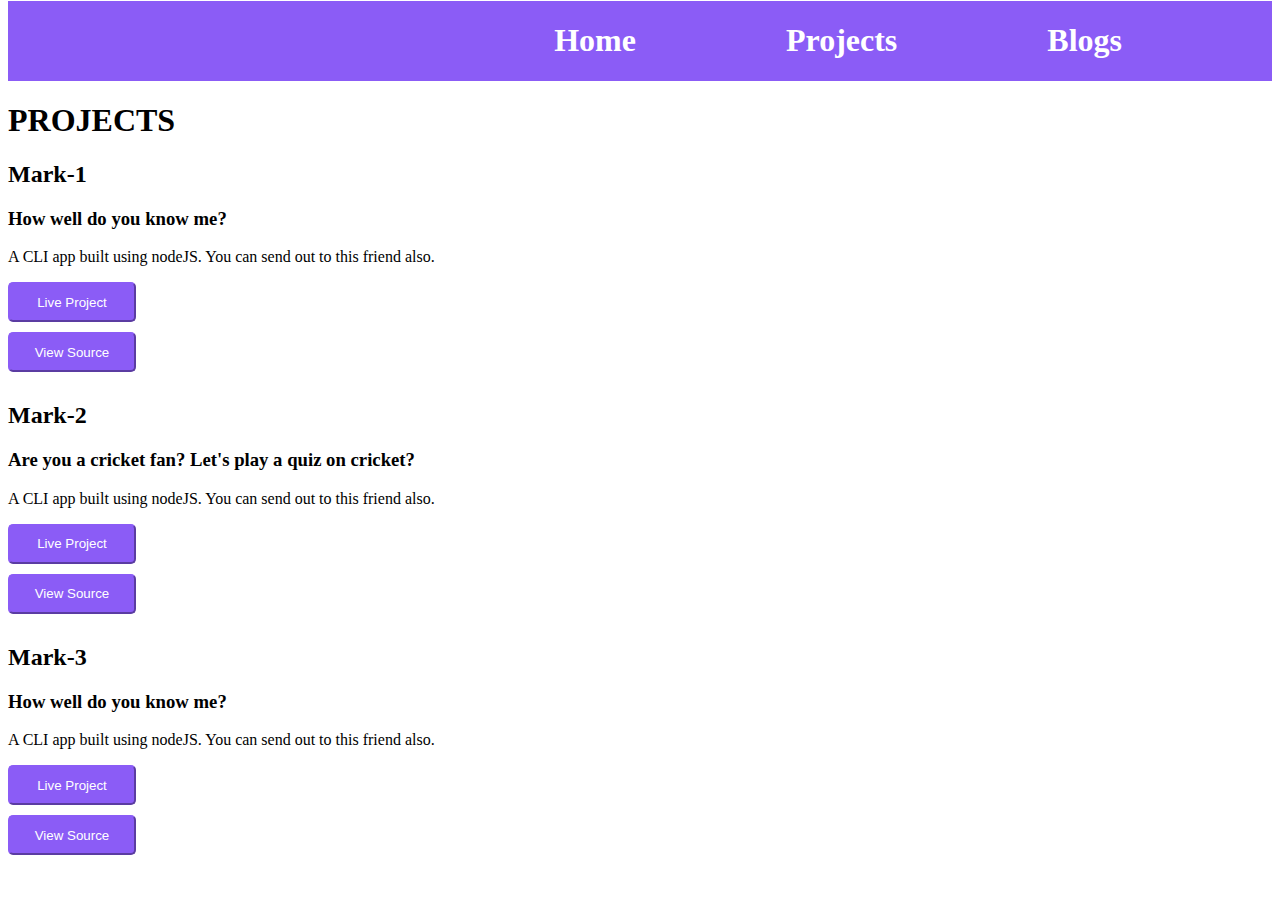
==== Portfolio/project.html @ 140282b6 "final commit" ====
<!DOCTYPE html>
<html lang="en">
<head>
    <meta charset="UTF-8">
    <meta http-equiv="X-UA-Compatible" content="IE=edge">
    <meta name="viewport" content="width=device-width, initial-scale=1.0">
    <title>Projects</title>
    <link rel = "stylesheet" href = "./style.css" /> 
</head>
<body>
    <div class = "header">
        <a href = "./index.html"><h1>Home</h1></a>
         <a href = "./project.html"><h1>Projects</h1></a>
       <a href = "./blog.html"><h1>Blogs</h1></a>
     </div>
     <h1>PROJECTS</h1>
     <div>
        <h2>Mark-1</h2>
        <h3>How well do you know me?</h3>
        <p>A CLI app built using nodeJS. You can send out to this friend also.</p>
        <div><button>Live Project</button></div>
        <button>View Source</button>
     </div>
     <div>
        <h2>Mark-2</h2>
        <h3>Are you a cricket fan? Let's play a quiz on cricket?</h3>
        <p>A CLI app built using nodeJS. You can send out to this friend also.</p>
        <div><button>Live Project</button></div>
        <button>View Source</button>
     </div>
     <div>
        <h2>Mark-3</h2>
        <h3>How well do you know me?</h3>
        <p>A CLI app built using nodeJS. You can send out to this friend also.</p>
        <div><button>Live Project</button></div>
        <button>View Source</button>
     </div>
</body>
</html>
---- Portfolio/style.css ----
.header{
    display:flex;
    justify-content:end;
    background-color: #8b5cf6;
   color:white;
   margin-top:-7px;
}
.header > a{
    padding-right:150px;
    text-decoration: none;
    color:white
}
img{
    height:15rem;
    margin-left:37%;
    margin-top:50px;

}
span{
    color:#8b5cf6;
  
}
.name{
    padding-left: 34%;
    font-size: 30px;
}
.technology{
  
    background-color: #ede9fe;
}
.technology > h1{
    padding-left: 45%;
   
}
.technology > h1{
    padding-top: 20px;
}
.technology > div{
    padding-bottom: 20px;
    padding-left: 33%;
    font-size: 20px;
}
.projects{
    text-align: center;
  
}
.projects > div{
    font-size: 20px;
    padding-top:-10px;
    padding-bottom:10px;
}
button{
    width:8rem;
    height:2.5rem;
    background-color: #8b5cf6;
    border-color: #8b5cf6;
    color:white
}
.blog{
    text-align: center;
    background-color: #ede9fe;
}
.blog > h1{
    padding-top: 10px;
}

.blog> div{
    font-size: 20px;
    padding-top:-10px;
    padding-bottom:10px;
}
button{
    width:8rem;
    height:2.5rem;
    background-color: #8b5cf6;
    border-color: #8b5cf6;
    border-radius: 5px;
    color:white;
    margin-bottom: 10px;
}
.footer{
    background-color:#8b5cf6;
    text-align: center;
    color:white;
}
.footer > div{
    display:flex;
    justify-content: center;
    
}
.footer > div > div{
    padding-right:30px;
    padding-bottom: 20px;
}
.read{
    box-shadow: rgba(0, 0, 0, 0.35) 0px 5px 15px;
    margin-left:50px;
    margin-right: 50px;
    padding:20px
}
.read > p{
    font-size: 18px;
}
.blog-head{
    text-align: center;
}
.read >a{
     margin-left:43%;
}
.blog-header{
    text-align: center;
    font-size: 40px;
}
.social-handles > a{
    text-decoration: none;
    color:white;
    padding-right:20px;
    font-size: 20px;
    padding-bottom: 10px;
}
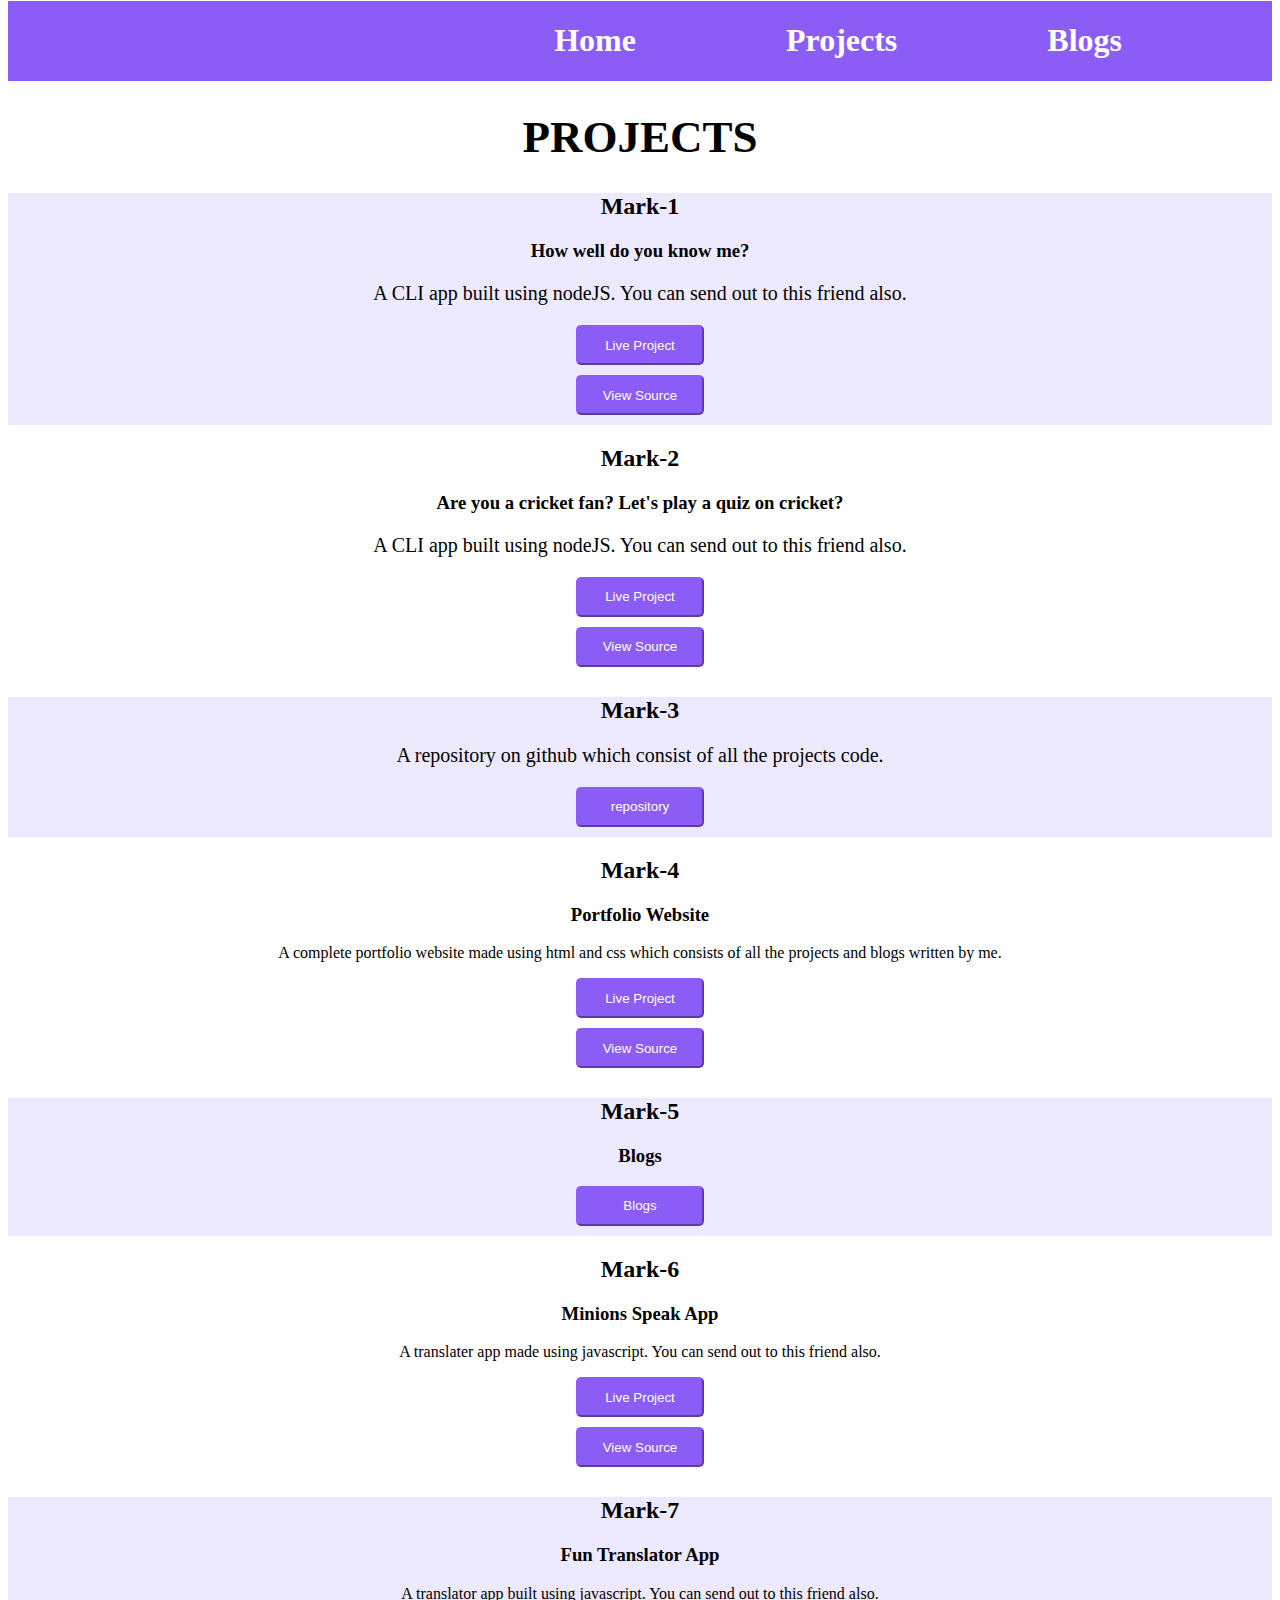
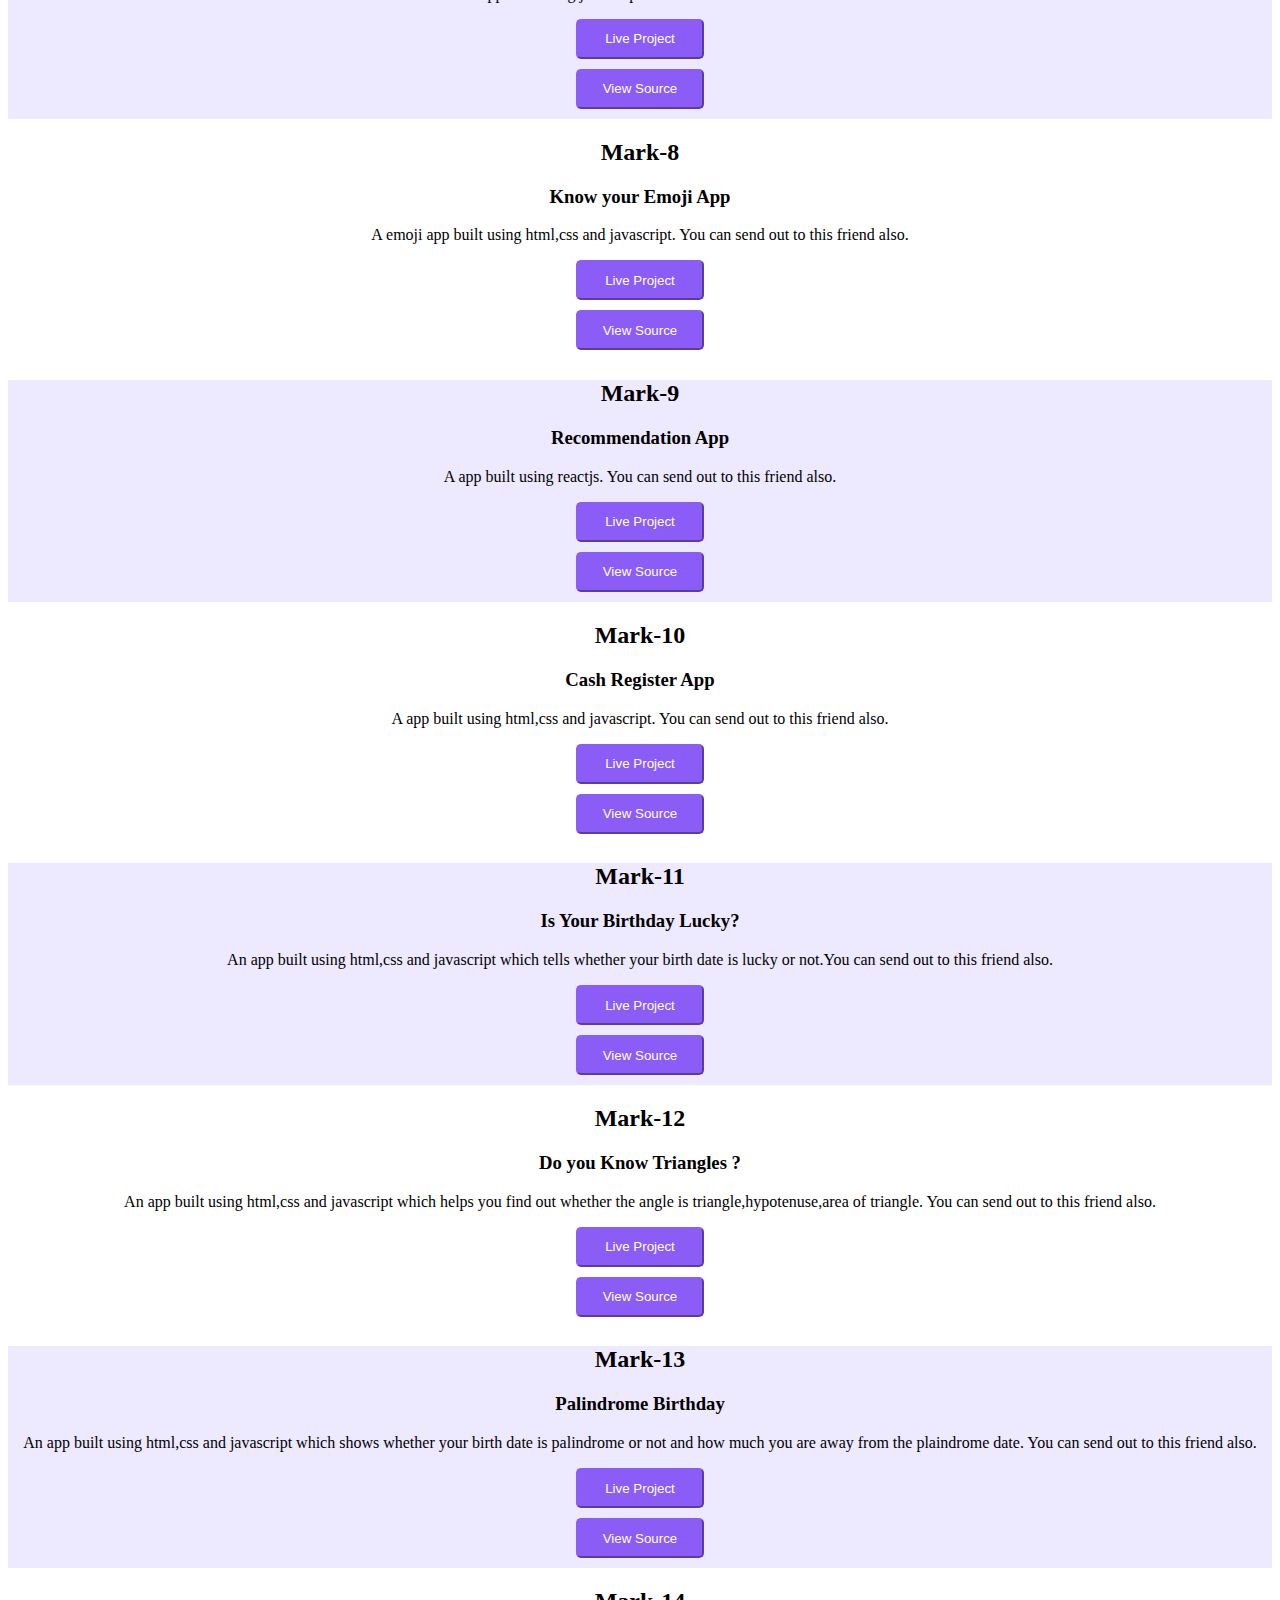
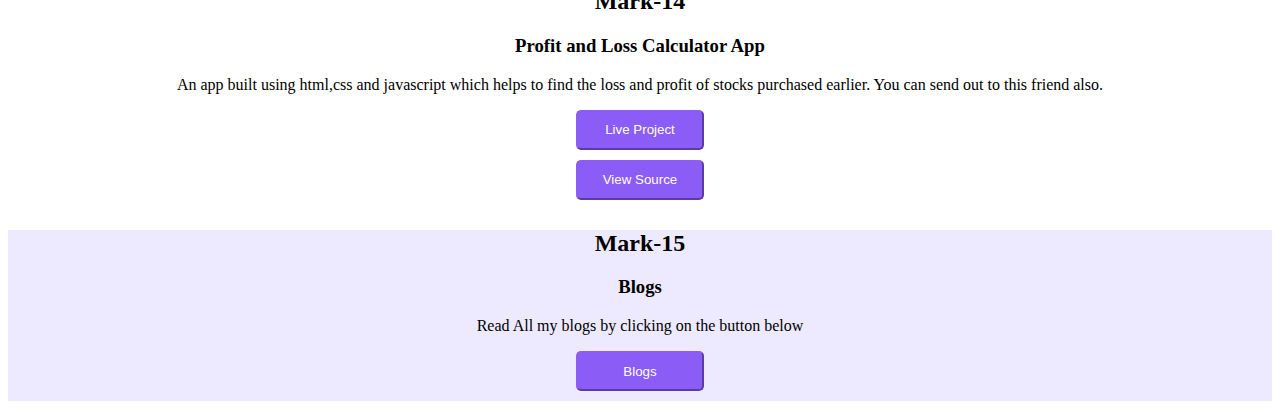
==== commit b913713d: "final commit" ====
--- a/Portfolio/project.html
+++ b/Portfolio/project.html
@@ -13,8 +13,9 @@
          <a href = "./project.html"><h1>Projects</h1></a>
        <a href = "./blog.html"><h1>Blogs</h1></a>
      </div>
-     <h1>PROJECTS</h1>
-     <div>
+     <h1 class = "p">PROJECTS</h1>
+     <div class = "main">
+     <div class = "color">
         <h2>Mark-1</h2>
         <h3>How well do you know me?</h3>
         <p>A CLI app built using nodeJS. You can send out to this friend also.</p>
@@ -28,12 +29,96 @@
         <div><button>Live Project</button></div>
         <button>View Source</button>
      </div>
+     <div class = "color">
+      <h2>Mark-3</h2>
+      <p>A repository on github which consist of all the projects code.</p>
+      <a href = "https://github.com/sanyam80/Level-0"><div><button>repository</button></div></a>
+     </div>
      <div>
-        <h2>Mark-3</h2>
-        <h3>How well do you know me?</h3>
-        <p>A CLI app built using nodeJS. You can send out to this friend also.</p>
-        <div><button>Live Project</button></div>
+     <div>
+        <h2>Mark-4</h2>
+        <h3>Portfolio Website</h3>
+        <p> A complete portfolio website made using html and css which consists of all the projects and blogs written by me.</p>
+        <a href = "port-web-4.netlify.app"><div><button>Live Project</button></div></a>
         <button>View Source</button>
      </div>
+     <div class = "color">
+      <h2>Mark-5</h2>
+      <h3>Blogs</h3>
+      <a href = "./blog.html"><div><button>Blogs</button></div></a>
+     
+   </div>
+   <div>
+      <h2>Mark-6</h2>
+      <h3>Minions Speak App</h3>
+      <p>A translater app made using javascript. You can send out to this friend also.</p>
+     <a href = "https://banana-speak-1.netlify.app/"><div><button>Live Project</button></div></a>
+      <button>View Source</button>
+   </div>
+   <div class = "color">
+      <h2>Mark-7</h2>
+      <h3>Fun Translator App</h3>
+      <p>A translator app built using javascript. You can send out to this friend also.</p>
+      <a href = "https://fun-trans-1.netlify.app/"><div><button>Live Project</button></div></a>
+      <button>View Source</button>
+   </div>
+   <div>
+      <h2>Mark-8</h2>
+      <h3>Know your Emoji App</h3>
+      <p>A emoji app built using html,css and javascript. You can send out to this friend also.</p>
+      <div><button>Live Project</button></div>
+      <button>View Source</button>
+   </div>
+   <div class = "color">
+      <h2>Mark-9</h2>
+      <h3>Recommendation App</h3>
+      <p>A app built using reactjs. You can send out to this friend also.</p>
+      <div><button>Live Project</button></div>
+      <button>View Source</button>
+   </div>
+   <div>
+      <h2>Mark-10</h2>
+      <h3>Cash Register App</h3>
+      <p>A  app built using html,css and javascript. You can send out to this friend also.</p>
+      <div><button>Live Project</button></div>
+      <button>View Source</button>
+   </div>
+   <div class = "color">
+      <h2>Mark-11</h2>
+      <h3>Is Your Birthday Lucky?</h3>
+      <p>An app built using html,css and javascript which tells whether your birth date is lucky or not.You can send out to this friend also.</p>
+      <a href = "https://birthday-lucky-1.netlify.app/"><div><button>Live Project</button></div></a>
+      <button>View Source</button>
+   </div>
+   <div>
+      <h2>Mark-12</h2>
+      <h3>Do you Know Triangles ?</h3>
+      <p>An app built using html,css and javascript which helps you find out whether the angle is triangle,hypotenuse,area of triangle. You can send out to this friend also.</p>
+      <a href = "https://triangle-1.netlify.app/"><div><button>Live Project</button></div></a>
+      <button>View Source</button>
+   </div>
+   <div class = "color">
+      <h2>Mark-13</h2>
+      <h3>Palindrome Birthday </h3>
+      <p>An app built using html,css and javascript which shows whether your birth date is palindrome or not and how much you are away from the plaindrome date. You can send out to this friend also.</p>
+      <a href = "https://birthday-palindrome-1.netlify.app/"><div><button>Live Project</button></div></a>
+      <button>View Source</button>
+   </div>
+   <div>
+      <h2>Mark-14</h2>
+      <h3>Profit and Loss Calculator App</h3>
+      <p>An app built using html,css and javascript which helps to find the loss and profit of stocks purchased earlier. You can send out to this friend also.</p>
+      <a href = "https://profit-loss-1.netlify.app/"><div><button>Live Project</button></div></a>
+      <button>View Source</button>
+   </div>
+   <div class = "color">
+      <h2>Mark-15</h2>
+      <h3>Blogs</h3>
+      <p>Read All my blogs by clicking on the button below</p>
+      <a href = "./blog.html"><div><button>Blogs</button></div></a>
+     
+   </div>
+</div>
+   
 </body>
 </html>--- a/Portfolio/style.css
+++ b/Portfolio/style.css
@@ -117,4 +117,17 @@
     padding-right:20px;
     font-size: 20px;
     padding-bottom: 10px;
+}
+.main{
+    text-align: center;
+}
+.p{
+    text-align: center;
+    font-size: 45px;
+}
+.main > div > p{
+    font-size: 20px;
+}
+.color{
+    background-color:#ede9fe;
 }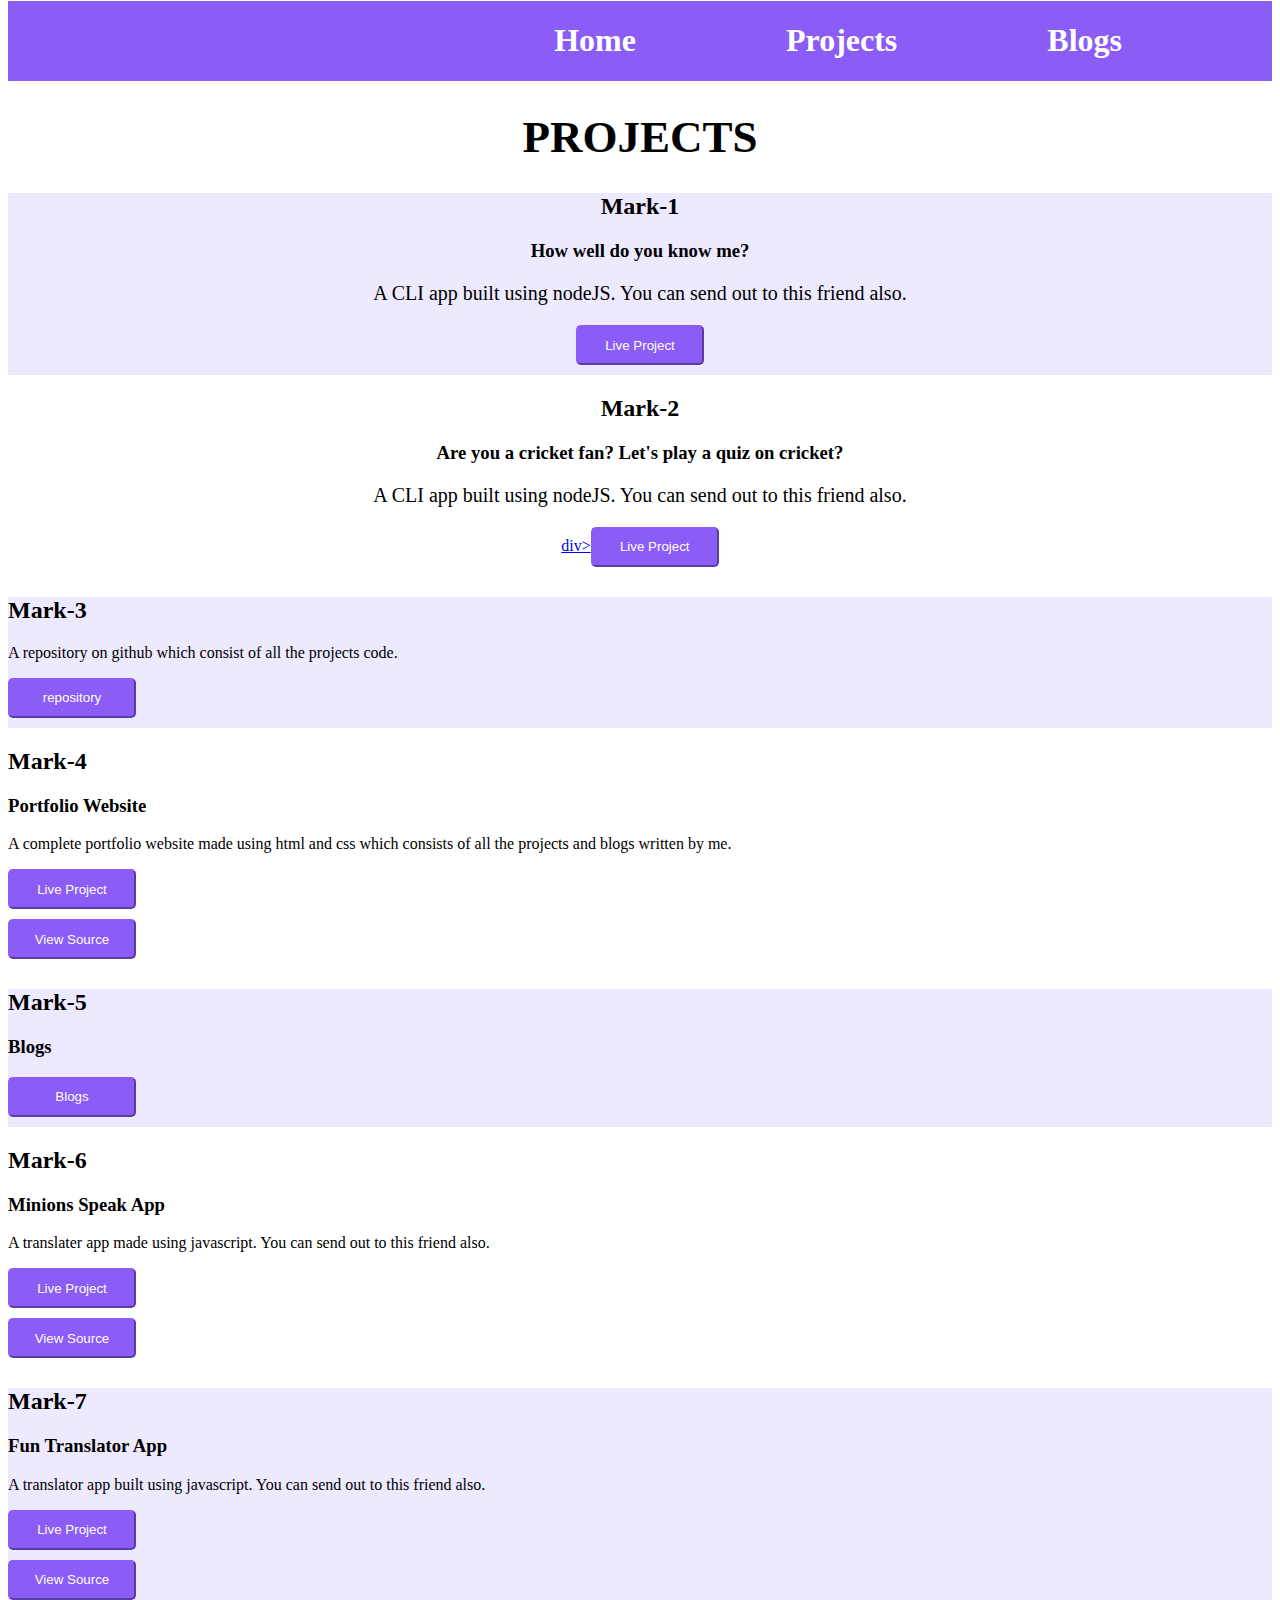
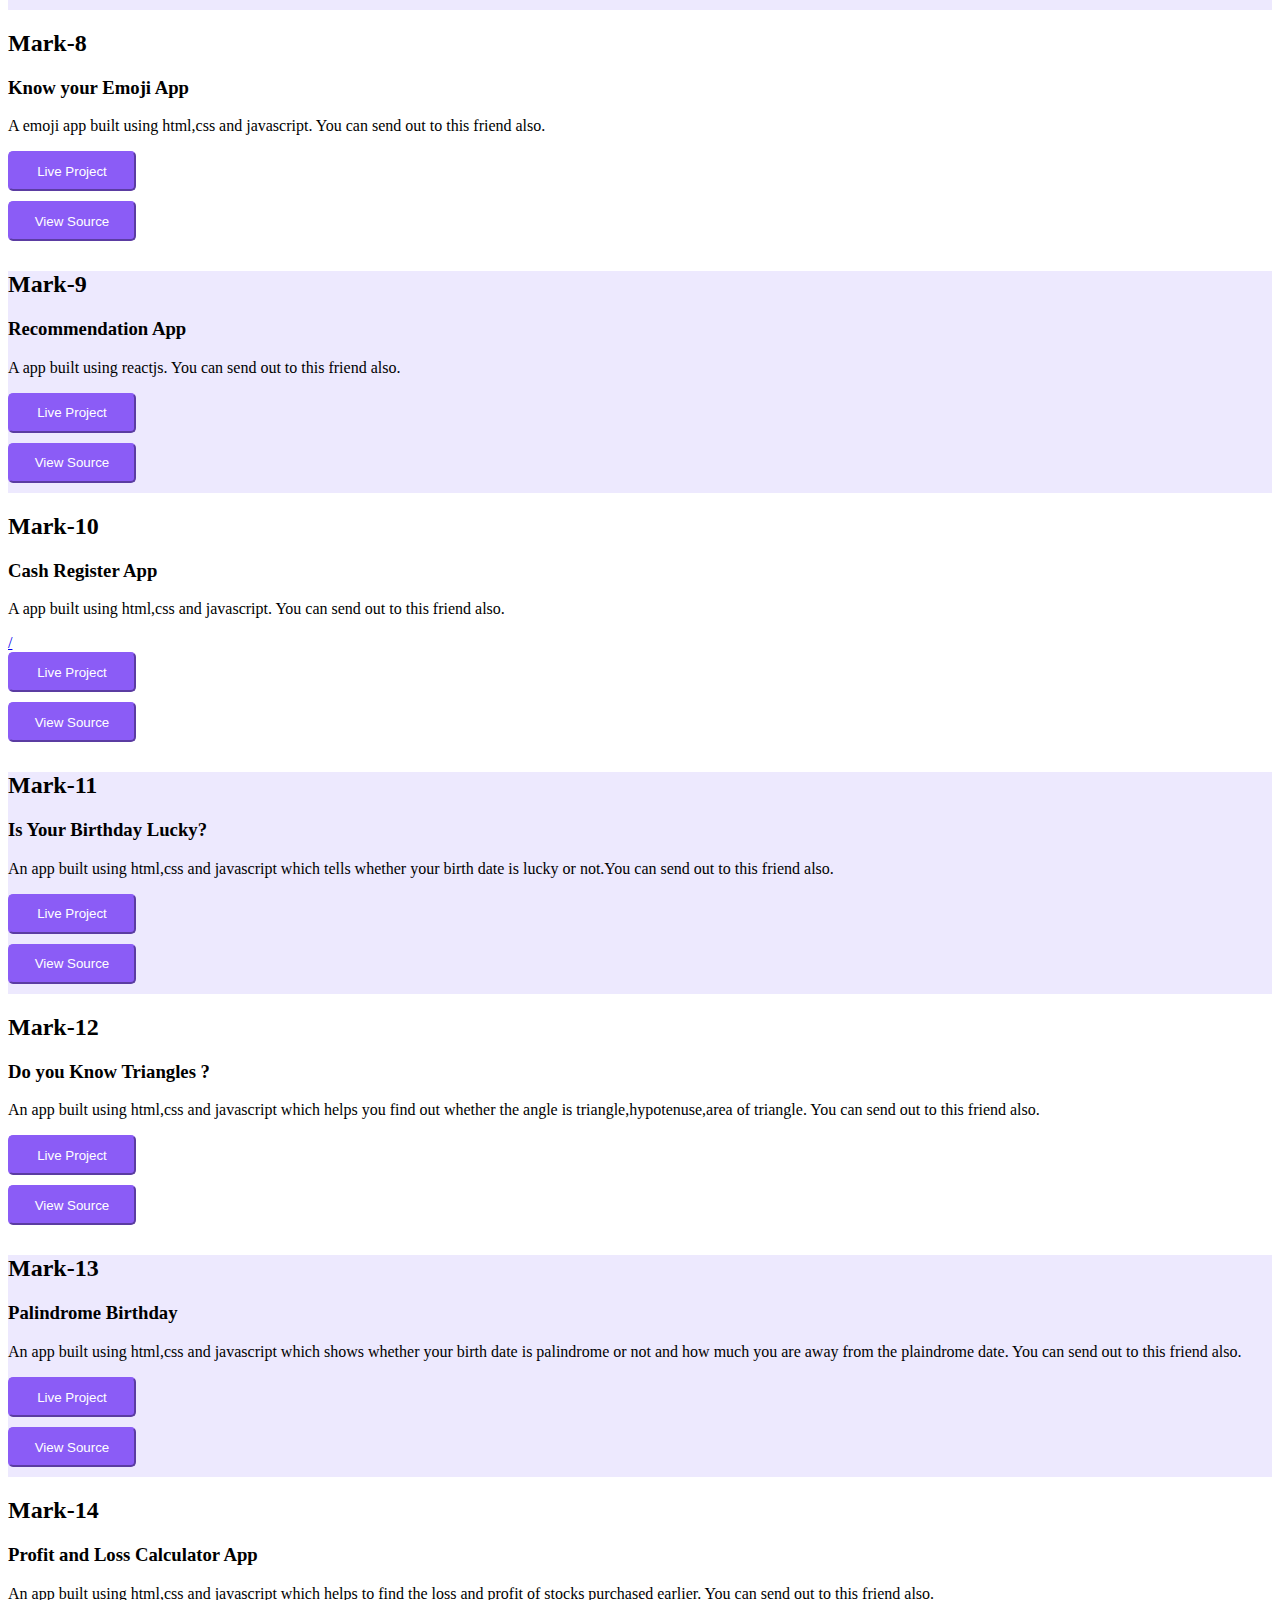
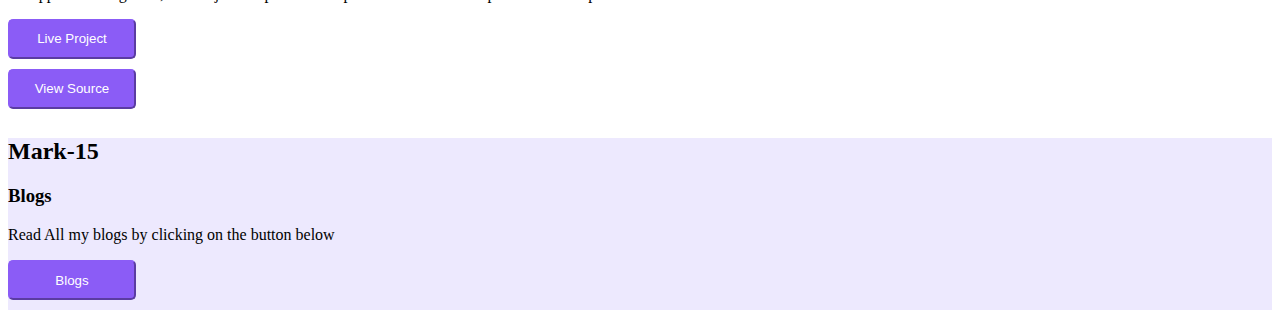
==== commit d19b98fb: "final commit" ====
--- a/Portfolio/project.html
+++ b/Portfolio/project.html
@@ -19,15 +19,15 @@
         <h2>Mark-1</h2>
         <h3>How well do you know me?</h3>
         <p>A CLI app built using nodeJS. You can send out to this friend also.</p>
-        <div><button>Live Project</button></div>
-        <button>View Source</button>
+        <a href = "https://replit.com/@SanyamKangtani/mark1#index.js"><div><button>Live Project</button></div></a>
+     
      </div>
      <div>
         <h2>Mark-2</h2>
         <h3>Are you a cricket fan? Let's play a quiz on cricket?</h3>
         <p>A CLI app built using nodeJS. You can send out to this friend also.</p>
-        <div><button>Live Project</button></div>
-        <button>View Source</button>
+       <a href = "https://replit.com/@SanyamKangtani/mark1#index1.js">div><button>Live Project</button></div></a>
+    
      </div>
      <div class = "color">
       <h2>Mark-3</h2>
@@ -40,7 +40,7 @@
         <h3>Portfolio Website</h3>
         <p> A complete portfolio website made using html and css which consists of all the projects and blogs written by me.</p>
         <a href = "port-web-4.netlify.app"><div><button>Live Project</button></div></a>
-        <button>View Source</button>
+        <a href = "https://github.com/sanyam80/Level-0/tree/main/Portfolio"><button>View Source</button></a>
      </div>
      <div class = "color">
       <h2>Mark-5</h2>
@@ -53,14 +53,14 @@
       <h3>Minions Speak App</h3>
       <p>A translater app made using javascript. You can send out to this friend also.</p>
      <a href = "https://banana-speak-1.netlify.app/"><div><button>Live Project</button></div></a>
-      <button>View Source</button>
+     <a href = "https://github.com/sanyam80/Level-0/tree/main/Banana-speak"><button>View Source</button></a>
    </div>
    <div class = "color">
       <h2>Mark-7</h2>
       <h3>Fun Translator App</h3>
       <p>A translator app built using javascript. You can send out to this friend also.</p>
       <a href = "https://fun-trans-1.netlify.app/"><div><button>Live Project</button></div></a>
-      <button>View Source</button>
+     <a href = "https://github.com/sanyam80/Level-0/tree/main/js-translation-2"><button>View Source</button></a>
    </div>
    <div>
       <h2>Mark-8</h2>
@@ -73,14 +73,14 @@
       <h2>Mark-9</h2>
       <h3>Recommendation App</h3>
       <p>A app built using reactjs. You can send out to this friend also.</p>
-      <div><button>Live Project</button></div>
+     <a href = "https://fabulous-raindrop-450386.netlify.app/"><div><button>Live Project</button></div></a>
       <button>View Source</button>
    </div>
    <div>
       <h2>Mark-10</h2>
       <h3>Cash Register App</h3>
       <p>A  app built using html,css and javascript. You can send out to this friend also.</p>
-      <div><button>Live Project</button></div>
+      <a href = "https://cash-register-app-1.netlify.app">/<div><button>Live Project</button></div></a>
       <button>View Source</button>
    </div>
    <div class = "color">
@@ -88,28 +88,28 @@
       <h3>Is Your Birthday Lucky?</h3>
       <p>An app built using html,css and javascript which tells whether your birth date is lucky or not.You can send out to this friend also.</p>
       <a href = "https://birthday-lucky-1.netlify.app/"><div><button>Live Project</button></div></a>
-      <button>View Source</button>
+      <a href = "https://github.com/sanyam80/Level-0/tree/main/Birthday-Lucky"><button>View Source</button></a>
    </div>
    <div>
       <h2>Mark-12</h2>
       <h3>Do you Know Triangles ?</h3>
       <p>An app built using html,css and javascript which helps you find out whether the angle is triangle,hypotenuse,area of triangle. You can send out to this friend also.</p>
       <a href = "https://triangle-1.netlify.app/"><div><button>Live Project</button></div></a>
-      <button>View Source</button>
+      <a href = "https://github.com/sanyam80/Level-0/tree/main/Triangle"><button>View Source</button></a>
    </div>
    <div class = "color">
       <h2>Mark-13</h2>
       <h3>Palindrome Birthday </h3>
       <p>An app built using html,css and javascript which shows whether your birth date is palindrome or not and how much you are away from the plaindrome date. You can send out to this friend also.</p>
       <a href = "https://birthday-palindrome-1.netlify.app/"><div><button>Live Project</button></div></a>
-      <button>View Source</button>
+      <a href = "https://github.com/sanyam80/Level-0/tree/main/Birthday-Palindrome"><button>View Source</button></a>
    </div>
    <div>
       <h2>Mark-14</h2>
       <h3>Profit and Loss Calculator App</h3>
       <p>An app built using html,css and javascript which helps to find the loss and profit of stocks purchased earlier. You can send out to this friend also.</p>
       <a href = "https://profit-loss-1.netlify.app/"><div><button>Live Project</button></div></a>
-      <button>View Source</button>
+      <a href = "https://github.com/sanyam80/Level-0/tree/main/profit-loss"><button>View Source</button></a>
    </div>
    <div class = "color">
       <h2>Mark-15</h2>
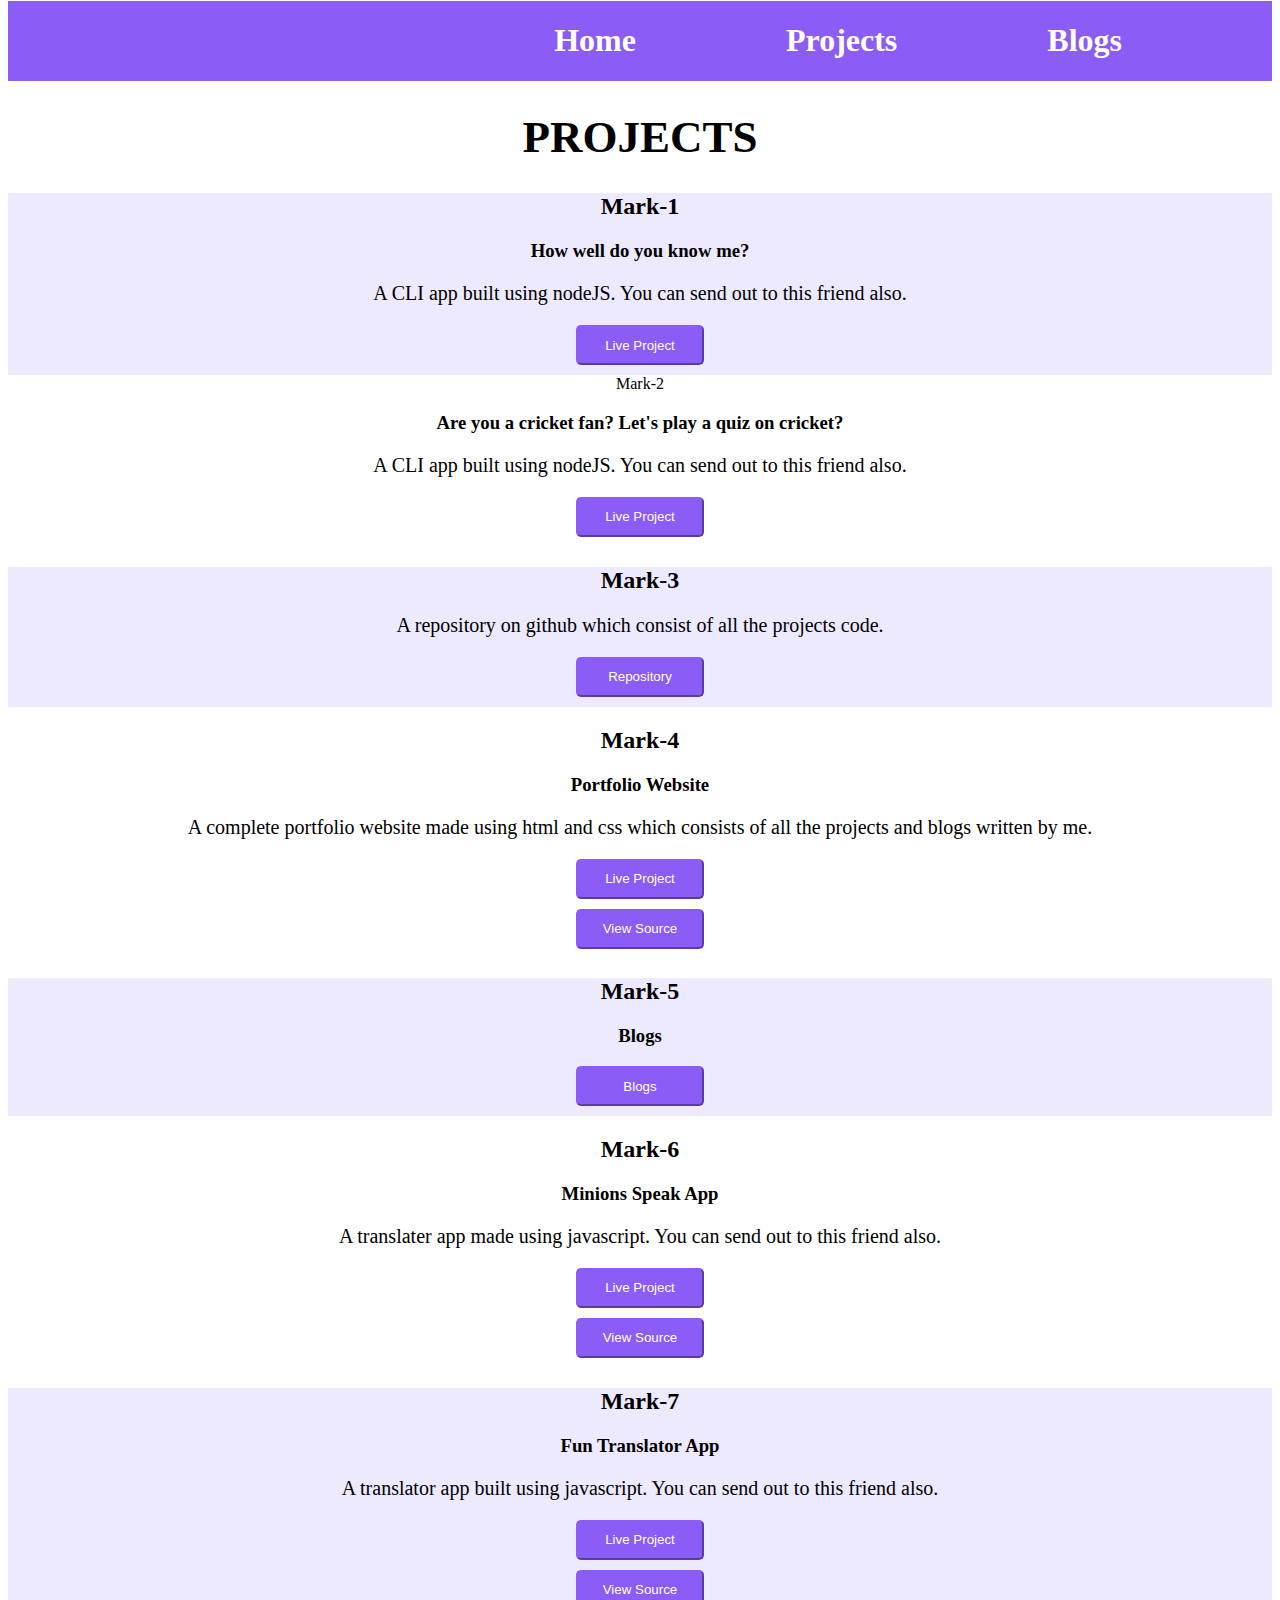
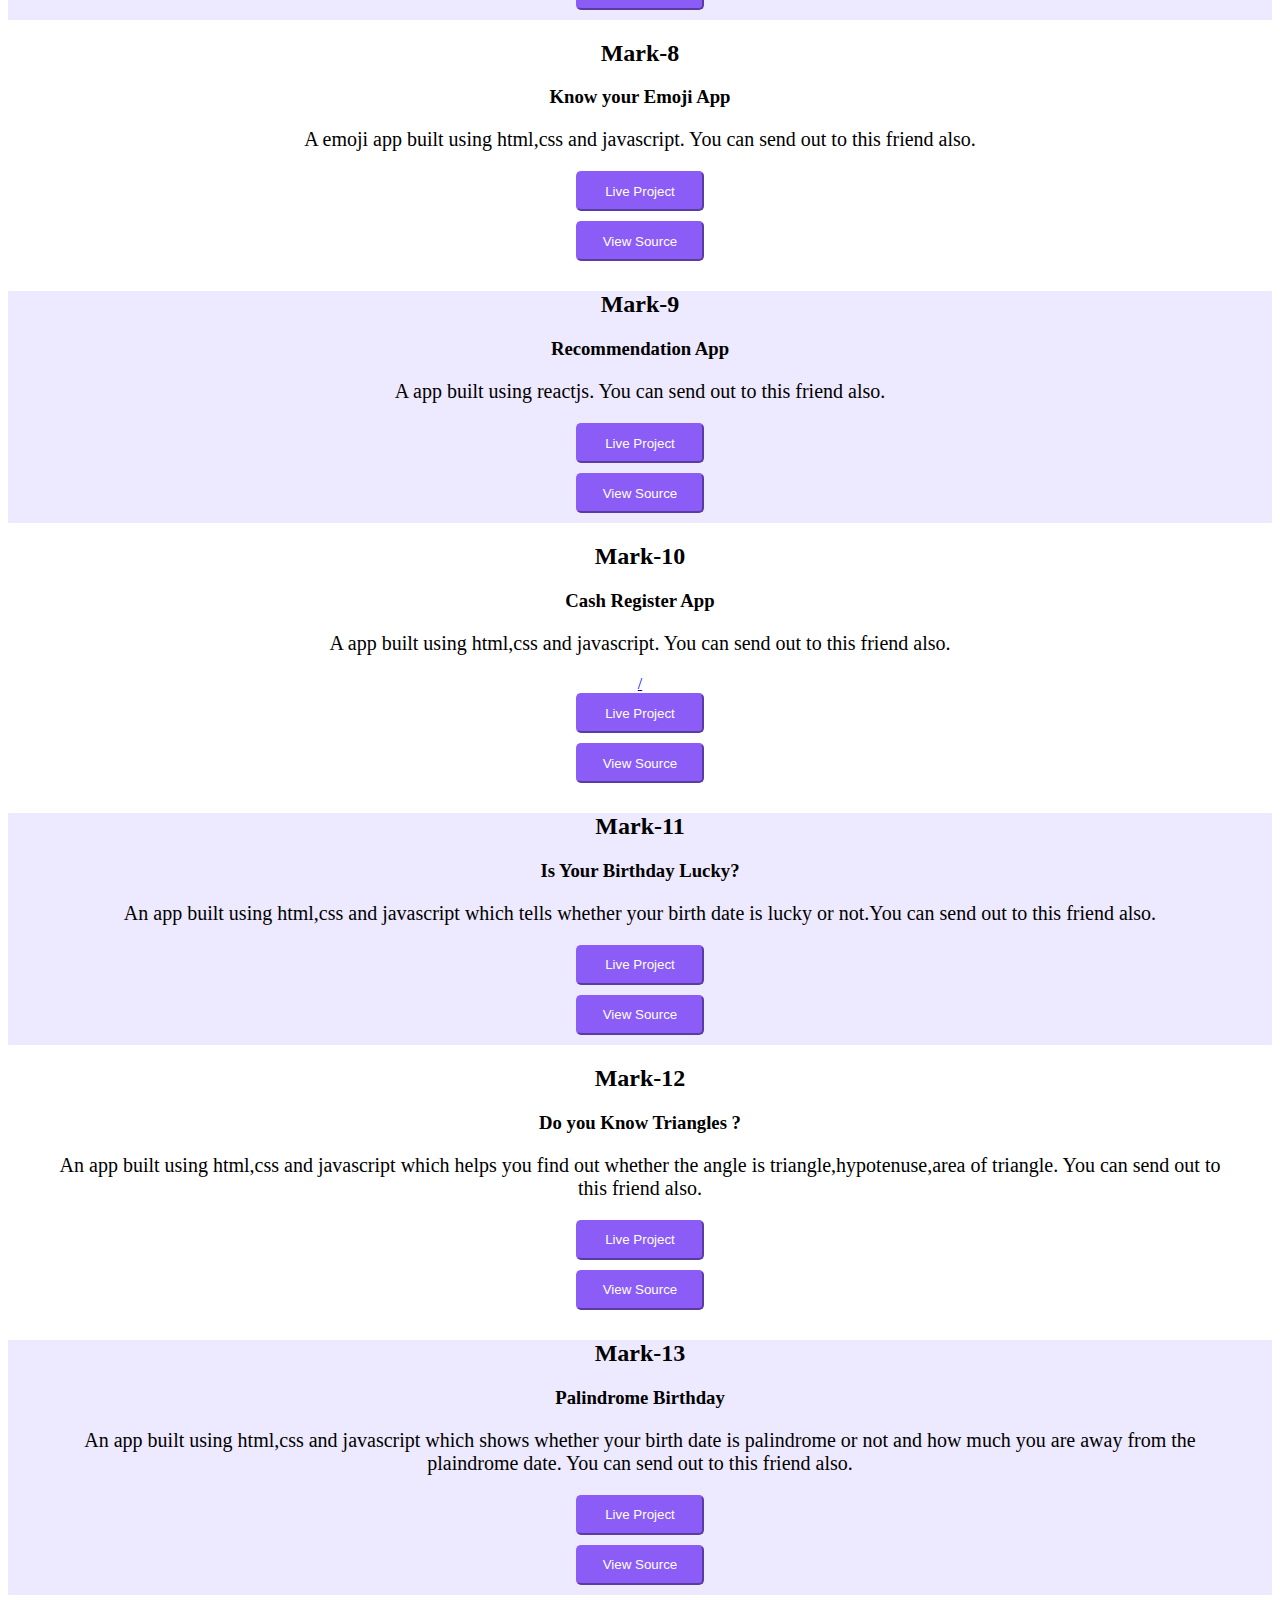
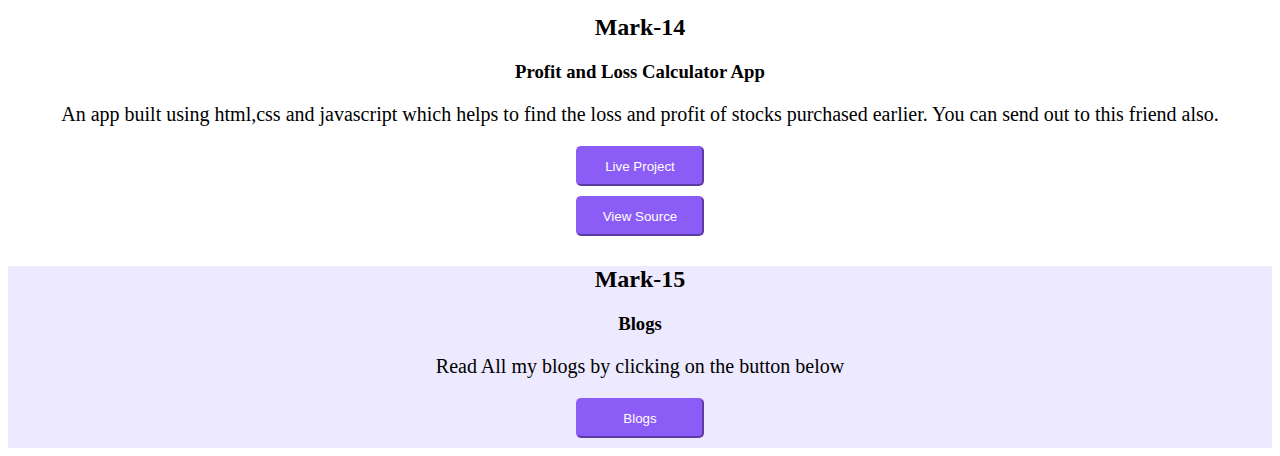
==== commit 0a020f05: "final commit" ====
--- a/Portfolio/project.html
+++ b/Portfolio/project.html
@@ -22,20 +22,20 @@
         <a href = "https://replit.com/@SanyamKangtani/mark1#index.js"><div><button>Live Project</button></div></a>
      
      </div>
-     <div>
+     <div class = "color1"
         <h2>Mark-2</h2>
         <h3>Are you a cricket fan? Let's play a quiz on cricket?</h3>
         <p>A CLI app built using nodeJS. You can send out to this friend also.</p>
-       <a href = "https://replit.com/@SanyamKangtani/mark1#index1.js">div><button>Live Project</button></div></a>
+       <a href = "https://replit.com/@SanyamKangtani/mark1#index1.js"><div><button>Live Project</button></div></a>
     
      </div>
      <div class = "color">
       <h2>Mark-3</h2>
       <p>A repository on github which consist of all the projects code.</p>
-      <a href = "https://github.com/sanyam80/Level-0"><div><button>repository</button></div></a>
+      <a href = "https://github.com/sanyam80/Level-0"><div><button>Repository</button></div></a>
      </div>
      <div>
-     <div>
+     <div class = "color1">
         <h2>Mark-4</h2>
         <h3>Portfolio Website</h3>
         <p> A complete portfolio website made using html and css which consists of all the projects and blogs written by me.</p>
@@ -48,7 +48,7 @@
       <a href = "./blog.html"><div><button>Blogs</button></div></a>
      
    </div>
-   <div>
+   <div class = "color1">
       <h2>Mark-6</h2>
       <h3>Minions Speak App</h3>
       <p>A translater app made using javascript. You can send out to this friend also.</p>
@@ -62,11 +62,11 @@
       <a href = "https://fun-trans-1.netlify.app/"><div><button>Live Project</button></div></a>
      <a href = "https://github.com/sanyam80/Level-0/tree/main/js-translation-2"><button>View Source</button></a>
    </div>
-   <div>
+   <div class = "color1">
       <h2>Mark-8</h2>
       <h3>Know your Emoji App</h3>
       <p>A emoji app built using html,css and javascript. You can send out to this friend also.</p>
-      <div><button>Live Project</button></div>
+      <a href = "https://poetic-paletas-aa4127.netlify.app/"><div><button>Live Project</button></div></a>
       <button>View Source</button>
    </div>
    <div class = "color">
@@ -76,7 +76,7 @@
      <a href = "https://fabulous-raindrop-450386.netlify.app/"><div><button>Live Project</button></div></a>
       <button>View Source</button>
    </div>
-   <div>
+   <div class = "color1">
       <h2>Mark-10</h2>
       <h3>Cash Register App</h3>
       <p>A  app built using html,css and javascript. You can send out to this friend also.</p>
@@ -90,7 +90,7 @@
       <a href = "https://birthday-lucky-1.netlify.app/"><div><button>Live Project</button></div></a>
       <a href = "https://github.com/sanyam80/Level-0/tree/main/Birthday-Lucky"><button>View Source</button></a>
    </div>
-   <div>
+   <div class = "color1">
       <h2>Mark-12</h2>
       <h3>Do you Know Triangles ?</h3>
       <p>An app built using html,css and javascript which helps you find out whether the angle is triangle,hypotenuse,area of triangle. You can send out to this friend also.</p>
@@ -104,7 +104,7 @@
       <a href = "https://birthday-palindrome-1.netlify.app/"><div><button>Live Project</button></div></a>
       <a href = "https://github.com/sanyam80/Level-0/tree/main/Birthday-Palindrome"><button>View Source</button></a>
    </div>
-   <div>
+   <div class = "color1">
       <h2>Mark-14</h2>
       <h3>Profit and Loss Calculator App</h3>
       <p>An app built using html,css and javascript which helps to find the loss and profit of stocks purchased earlier. You can send out to this friend also.</p>
--- a/Portfolio/style.css
+++ b/Portfolio/style.css
@@ -130,4 +130,14 @@
 }
 .color{
     background-color:#ede9fe;
+}
+.color > p{
+    font-size: 20px;
+    padding-left:40px;
+    padding-right:40px;
+}
+.color1 > p{
+    font-size: 20px;
+    padding-left:40px;
+    padding-right:40px;
 }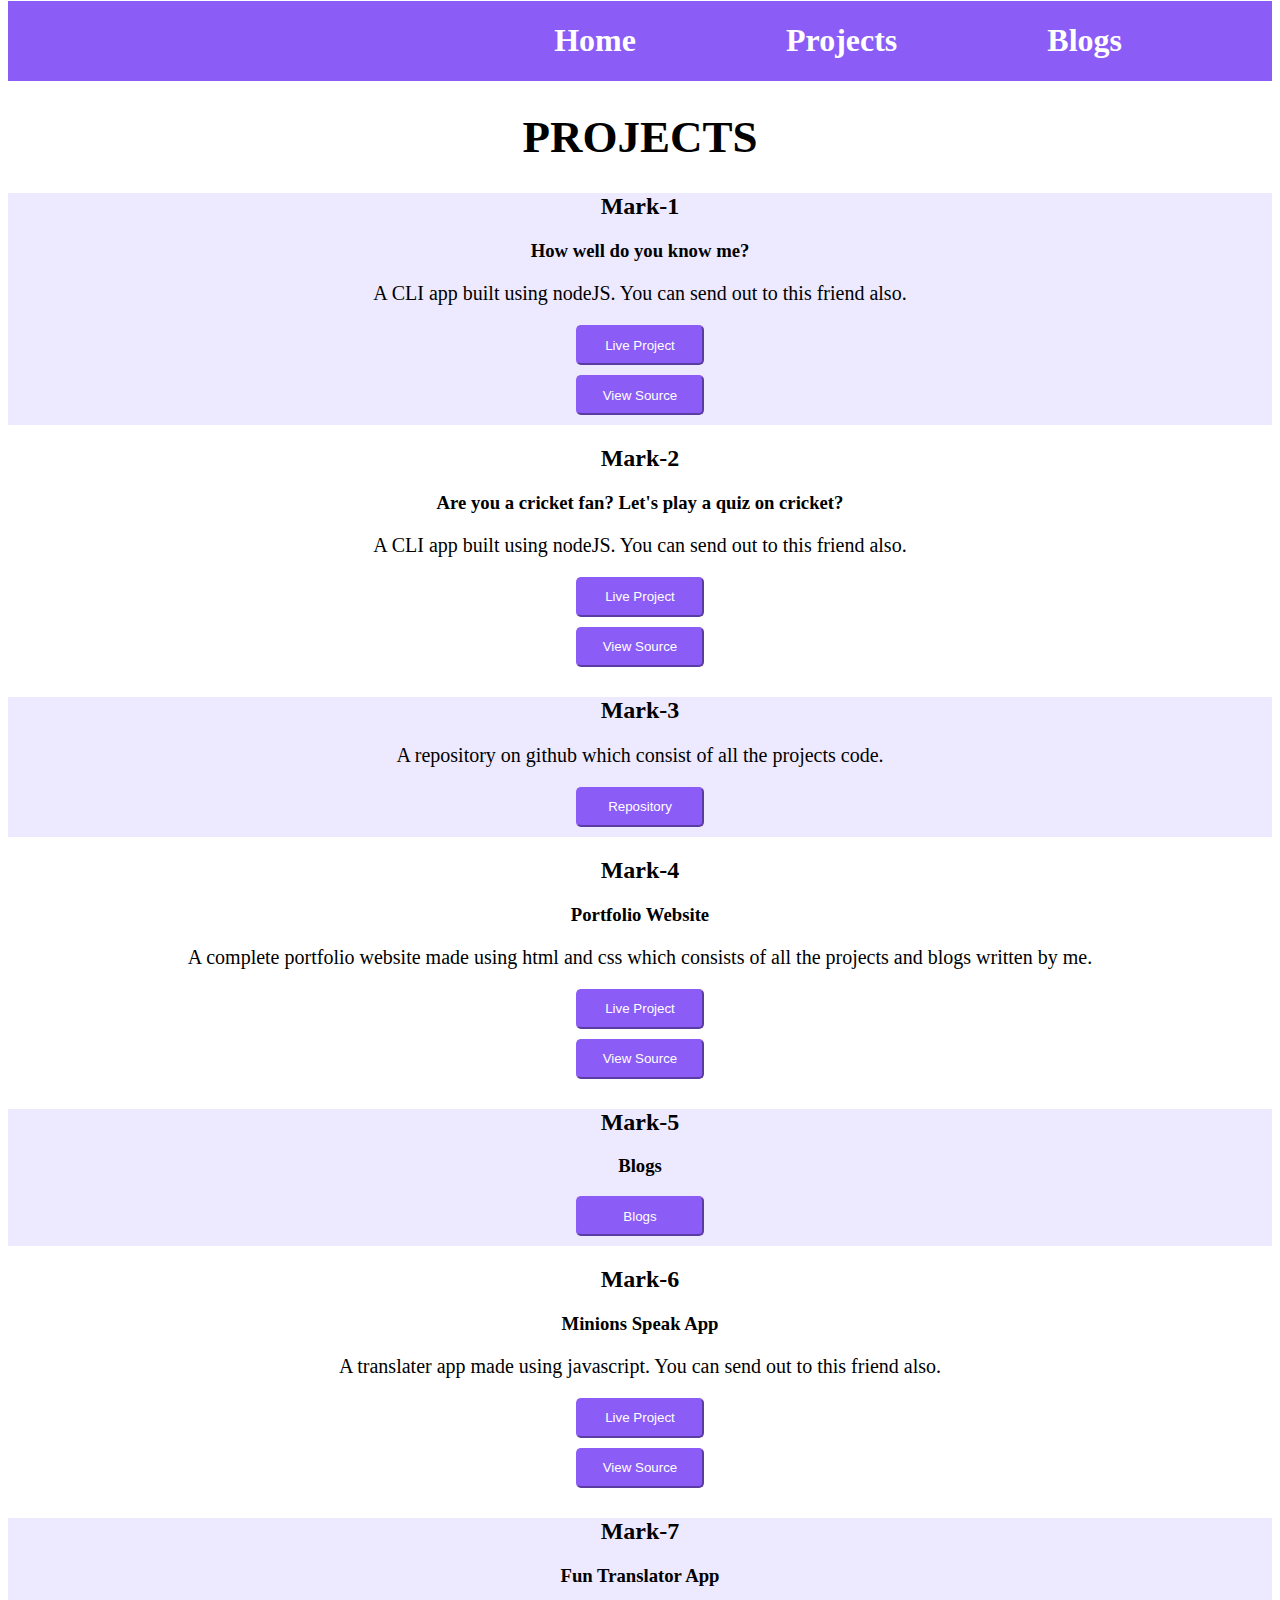
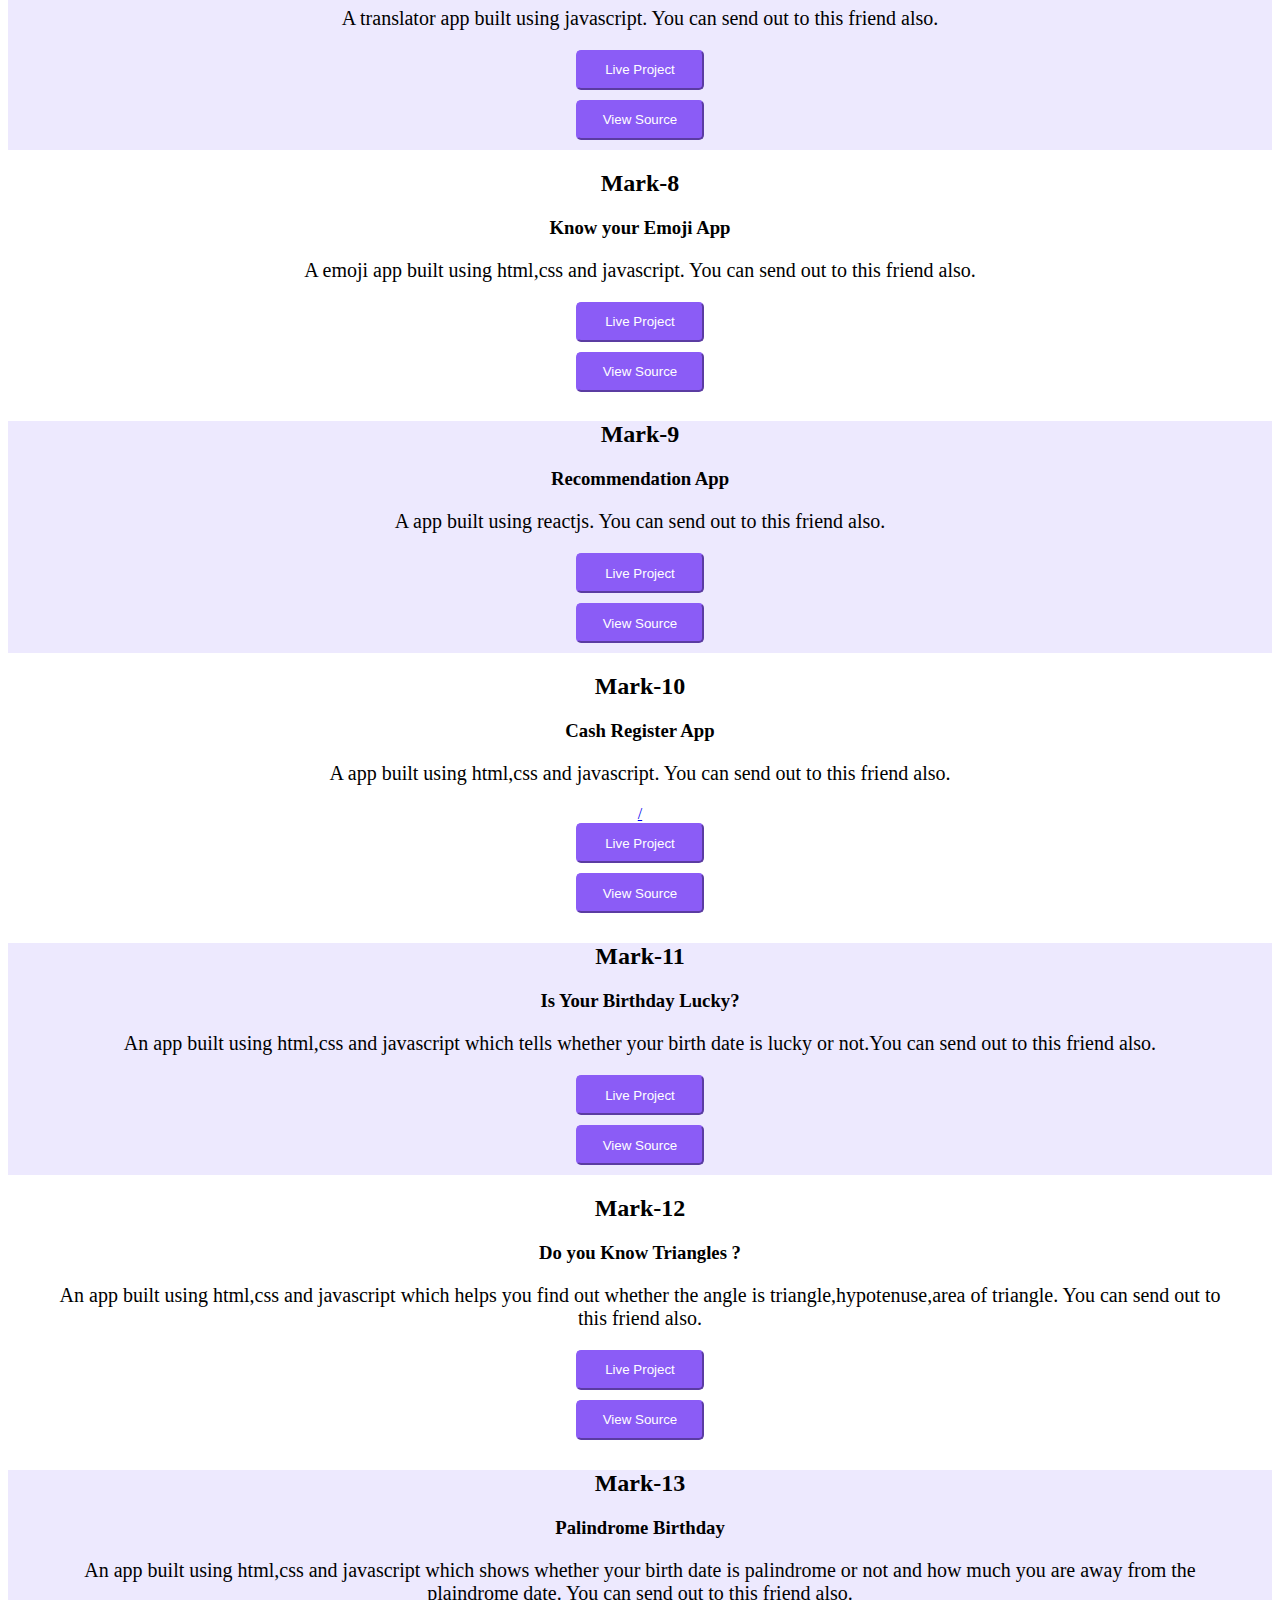
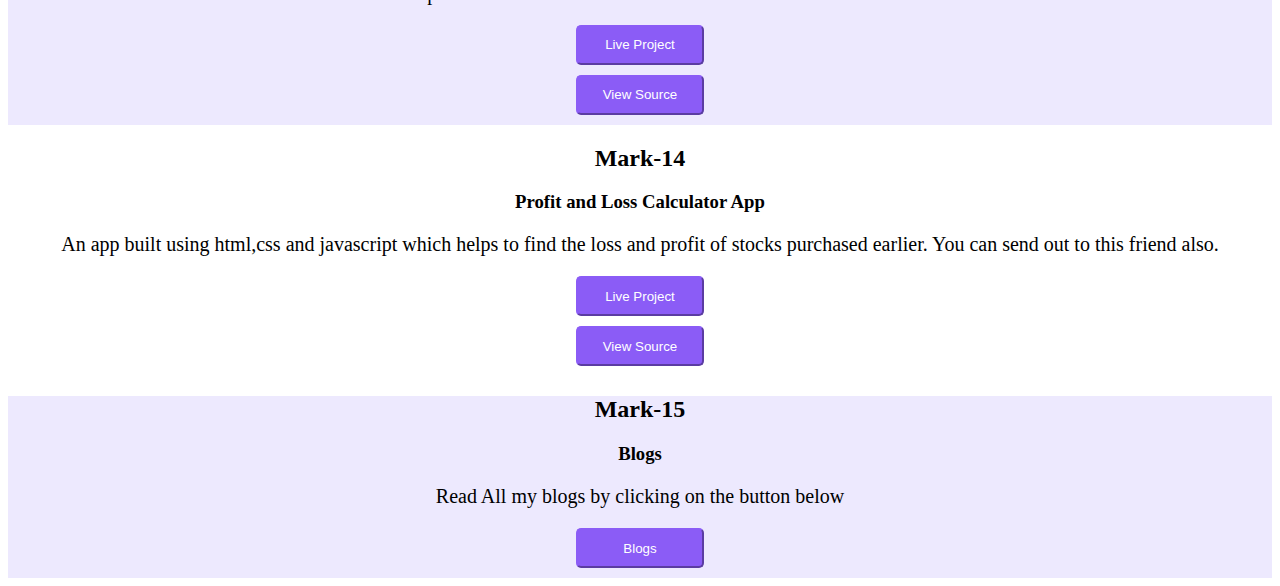
==== commit 7128dc9b: "final Commit" ====
--- a/Portfolio/project.html
+++ b/Portfolio/project.html
@@ -20,13 +20,16 @@
         <h3>How well do you know me?</h3>
         <p>A CLI app built using nodeJS. You can send out to this friend also.</p>
         <a href = "https://replit.com/@SanyamKangtani/mark1#index.js"><div><button>Live Project</button></div></a>
+        <a href = "https://github.com/sanyam80/Quiz-App/blob/main/index.js"><button>View Source</button></a>
      
      </div>
-     <div class = "color1"
+     <div class = "color1">
         <h2>Mark-2</h2>
         <h3>Are you a cricket fan? Let's play a quiz on cricket?</h3>
         <p>A CLI app built using nodeJS. You can send out to this friend also.</p>
        <a href = "https://replit.com/@SanyamKangtani/mark1#index1.js"><div><button>Live Project</button></div></a>
+       <a href = "https://github.com/sanyam80/Quiz-App/blob/main/index1.js"><button>View Source</button></a>
+
     
      </div>
      <div class = "color">
@@ -39,7 +42,7 @@
         <h2>Mark-4</h2>
         <h3>Portfolio Website</h3>
         <p> A complete portfolio website made using html and css which consists of all the projects and blogs written by me.</p>
-        <a href = "port-web-4.netlify.app"><div><button>Live Project</button></div></a>
+        <a href = "https://neog-level0-portfolio.netlify.app/"><div><button>Live Project</button></div></a>
         <a href = "https://github.com/sanyam80/Level-0/tree/main/Portfolio"><button>View Source</button></a>
      </div>
      <div class = "color">
@@ -59,7 +62,7 @@
       <h2>Mark-7</h2>
       <h3>Fun Translator App</h3>
       <p>A translator app built using javascript. You can send out to this friend also.</p>
-      <a href = "https://fun-trans-1.netlify.app/"><div><button>Live Project</button></div></a>
+      <a href = "https://fanciful-cobbler-1ff5d2.netlify.app/"><div><button>Live Project</button></div></a>
      <a href = "https://github.com/sanyam80/Level-0/tree/main/js-translation-2"><button>View Source</button></a>
    </div>
    <div class = "color1">
@@ -67,21 +70,21 @@
       <h3>Know your Emoji App</h3>
       <p>A emoji app built using html,css and javascript. You can send out to this friend also.</p>
       <a href = "https://poetic-paletas-aa4127.netlify.app/"><div><button>Live Project</button></div></a>
-      <button>View Source</button>
+      <a href = "https://github.com/sanyam80/emoji-basic-app"><button>View Source</button></a>
    </div>
    <div class = "color">
       <h2>Mark-9</h2>
       <h3>Recommendation App</h3>
       <p>A app built using reactjs. You can send out to this friend also.</p>
-     <a href = "https://fabulous-raindrop-450386.netlify.app/"><div><button>Live Project</button></div></a>
-      <button>View Source</button>
+     <a href = "https://aquamarine-travesseiro-e15c8f.netlify.app/"><div><button>Live Project</button></div></a>
+      <a href = "https://github.com/sanyam80/Basic-react-bookapp"><button>View Source</button></a>
    </div>
    <div class = "color1">
       <h2>Mark-10</h2>
       <h3>Cash Register App</h3>
-      <p>A  app built using html,css and javascript. You can send out to this friend also.</p>
-      <a href = "https://cash-register-app-1.netlify.app">/<div><button>Live Project</button></div></a>
-      <button>View Source</button>
+      <p>A app built using html,css and javascript. You can send out to this friend also.</p>
+      <a href = "https://famous-rabanadas-413000.netlify.app/">/<div><button>Live Project</button></div></a>
+      <a href = "https://github.com/sanyam80/Level-0/tree/main/cash-register"><button>View Source</button></a>
    </div>
    <div class = "color">
       <h2>Mark-11</h2>
@@ -94,7 +97,7 @@
       <h2>Mark-12</h2>
       <h3>Do you Know Triangles ?</h3>
       <p>An app built using html,css and javascript which helps you find out whether the angle is triangle,hypotenuse,area of triangle. You can send out to this friend also.</p>
-      <a href = "https://triangle-1.netlify.app/"><div><button>Live Project</button></div></a>
+      <a href = "https://storied-torrone-e705f7.netlify.app/"><div><button>Live Project</button></div></a>
       <a href = "https://github.com/sanyam80/Level-0/tree/main/Triangle"><button>View Source</button></a>
    </div>
    <div class = "color">
@@ -108,7 +111,7 @@
       <h2>Mark-14</h2>
       <h3>Profit and Loss Calculator App</h3>
       <p>An app built using html,css and javascript which helps to find the loss and profit of stocks purchased earlier. You can send out to this friend also.</p>
-      <a href = "https://profit-loss-1.netlify.app/"><div><button>Live Project</button></div></a>
+      <a href = "https://vocal-sunflower-354003.netlify.app/"><div><button>Live Project</button></div></a>
       <a href = "https://github.com/sanyam80/Level-0/tree/main/profit-loss"><button>View Source</button></a>
    </div>
    <div class = "color">
